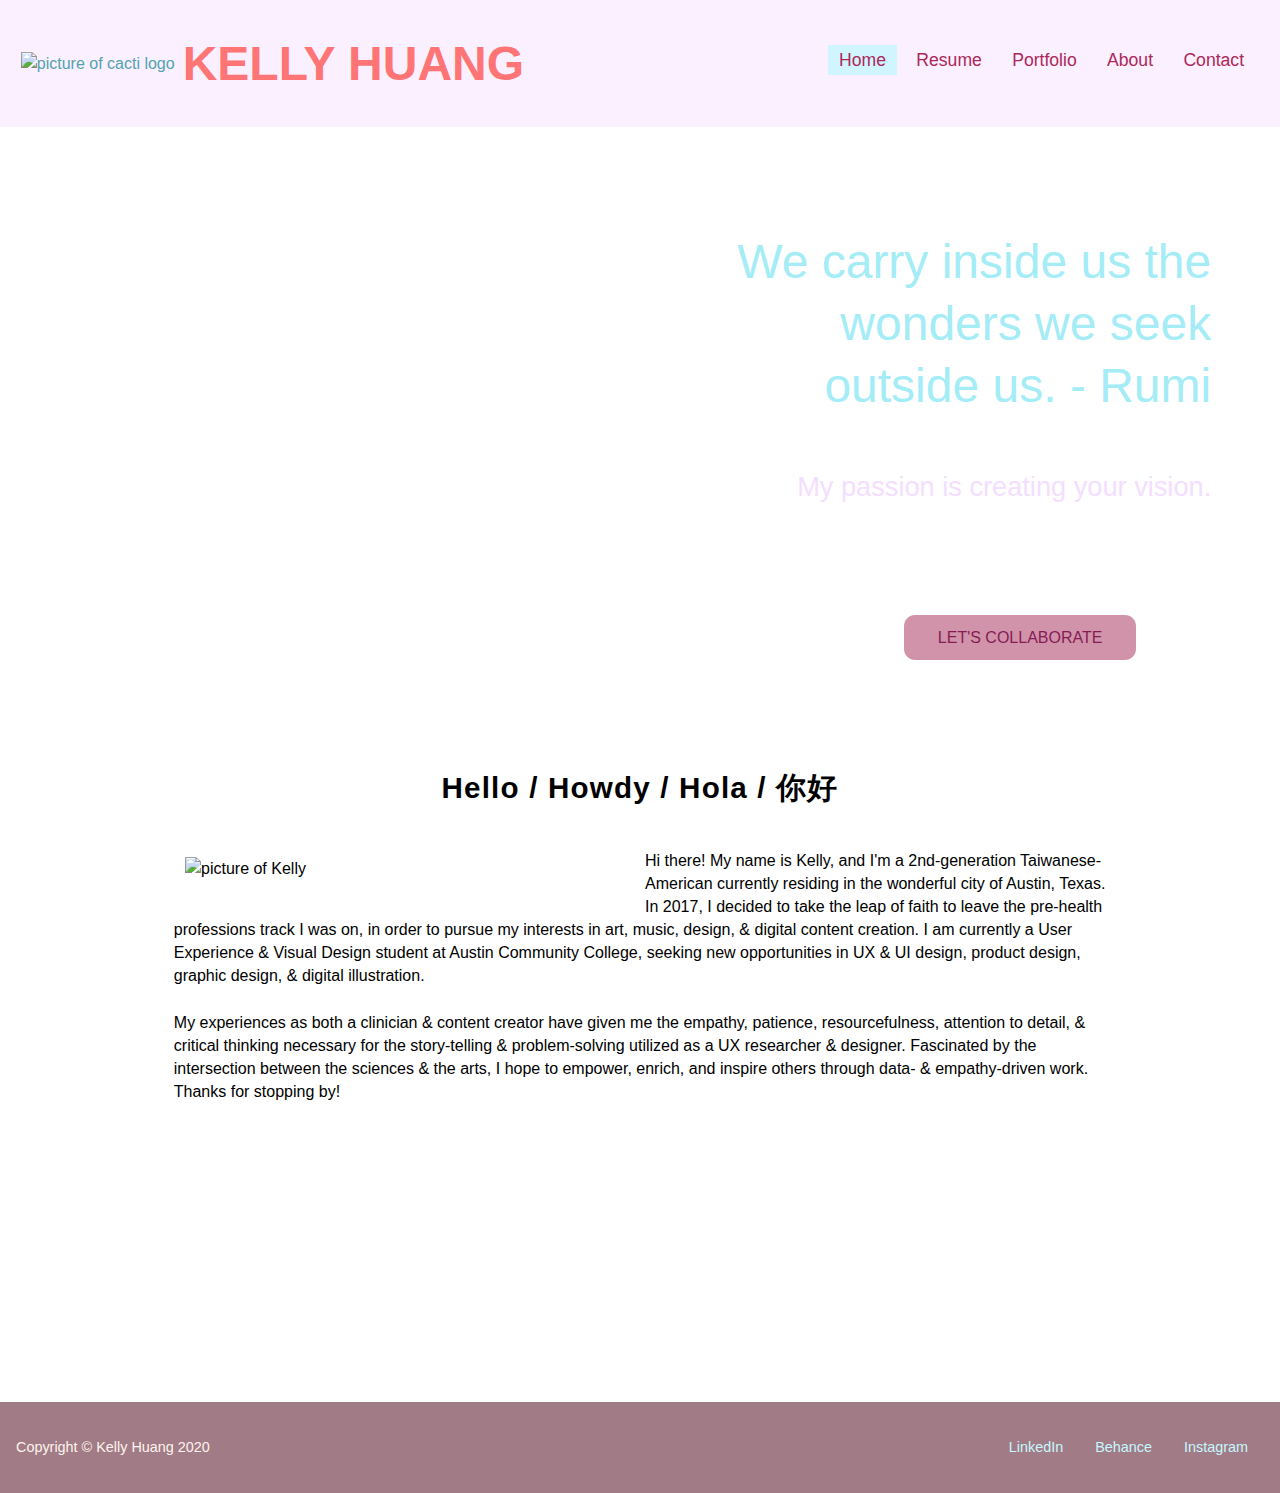
==== index.html @ cd42b773 "Update- 5.27.2020" ====
<!DOCTYPE html>
<html lang="en-us">
	<head>
		<meta charset="UTF-8">
		<meta name="viewport" content="width=device-width, initial-scale=1">
		<title>Kelly Huang</title>
		<link rel="stylesheet" href="style.css">
	</head>

	<body>

		<header>

			<div class="group-logo">
				<a href="index.html" class="logo-pic"><img class="cacti-logo" src="images/coolcacti5.png" alt="picture of cacti logo"></a>
				<a href="index.html" class="logo-text">Kelly Huang</a>
			</div>

			<nav>
				<ul>
					<li><a class="current-page" href="index.html">Home</a></li>
					<li><a href="resume.html">Resume</a></li>
					<li><a href="portfolio.html">Portfolio</a></li>
					<li><a href="about.html">About</a></li>
					<li><a href="contact.html">Contact</a></li>
				</ul>
			</nav>

		</header>

		<section class="hero-block">

			<p class="hero-text">We carry inside us the wonders we seek outside us. - Rumi</p>

			<p class="hero-subtext">My passion is creating your vision.</p>

			<a class="link-button-primary" href="contact.html">Let's collaborate</a>

		</section>
			
		<main>

			<section class="bio-section">
				<h1 class="h1-home">Hello / Howdy / Hola / 你好</h1>
				<div class="bio-content">
					<img class="bio-image" src="images/kellypic2.JPG" alt="picture of Kelly">

					<div class="bio-info">
						<p>Hi there! My name is Kelly, and I'm a 2nd-generation Taiwanese-American currently residing in the wonderful city of Austin, Texas. In 2017, I decided to take the leap of faith to leave the pre-health professions track I was on, in order to pursue my interests in art, music, design, & digital content creation. I am currently a User Experience & Visual Design student at Austin Community College, seeking new opportunities in UX & UI design, product design, graphic design, & digital illustration.</p>

						<p>My experiences as both a clinician & content creator have given me the empathy, patience, resourcefulness, attention to detail, & critical thinking necessary for the story-telling & problem-solving utilized as a UX researcher & designer. Fascinated by the intersection between the sciences & the arts, I hope to empower, enrich, and inspire others through data- & empathy-driven work. Thanks for stopping by!</p>
					<div>
				</div>
			</section>

		</main>


		<footer>
			<div class="footer-text">
				<!--<p>Kelly is a UX/UI designer based in Austin, TX. She loves dogs, indie synth pop, and outdoor running. Fascinated by the intersection between the sciences & the arts, she hopes to connect, enrich, and inspire others through data & empathy-driven work.</p>-->

				<p>Copyright &copy; Kelly Huang 2020</p>
			
			</div>

			<nav>
				<ul>
					<li><a href="https://www.linkedin.com/in/kellyhhuang/">LinkedIn</a></li>
					<li><a href="https://www.behance.net/kellyhuang2">Behance</a></li>
					<li><a href="https://www.instagram.com/kellyhuangstudio/">Instagram</a></li>
				</ul>
			</nav>

		</footer>

	</body>

</html>
---- style.css ----
@import url("https://use.typekit.net/kir7vhv.css");


/*============================================
Colors
==============================================*/

html {
	--color-mauve-light-extra: #FAF0FF;
	--color-mauve-light: #F4DEFF;
	--color-mauve-muted: #A17C87;
	--color-mauve-muted-dark: #871B55;
	--color-pomelo: #FF7474;
	--color-pomelo-light: #FF959B;
	--color-pomelo-light-extra: #FFF3EC;
	--color-teal: #09B9AE;
	--color-teal-light: #9BDFE9;
	--color-teal-light-half: #A4ECF6;
	--color-teal-light-extra: #C5F8FF;
	--color-teal-muted: #52A3AF;
	--color-teal-muted-light: #77AEB7;
	--color-teal-dark: #298C99;
	--color-teal-dark-extra: #356970;
	--color-berry-dark: #AD2858;
	--color-berry-muted-light: #D093A9;
	--color-white: #FFFFFF;
}

/*============================================
Master Layout & Typography
==============================================*/

html {
	--ratio: 1.245;
	--size-one: calc(var(--size-two) * var(--ratio));
	--size-two: calc(var(--size-three) * var(--ratio));
	--size-three: calc(var(--size-four) * var(--ratio));
	--size-four: calc(var(--size-five) * var(--ratio));
	--size-five: calc(var(--size-six) * var(--ratio));
	--size-six: calc(.6rem * var(--ratio));
	--size-seven: calc(var(--size-one) * var(--ratio));

	font-family: Futura-pt, Arial, Sans-serif;

	line-height: 1.44;
}

h1, h2, h3, h4, h5, h6 {
	font-family: Futura-pt, Arial, Sans-serif;
}

h1 {
	/*font-size: 1.8rem;*/
	font-size: var(--size-one);
	font-weight: 770;
	text-align: center;
	letter-spacing: .04em;
	margin: 2.5rem 0 1rem;
	padding: 0 1rem;
}

h2 {
	font-size: var(--size-two);
	margin-top: 2.5rem;
	margin-bottom: .65rem;
}

h3 {
	font-size: var(--size-three) ;
}

h4 {
	font-size: var(--size-four) ;
}

h5 {
	font-size: var(--size-five);
}

h6 {
	font-size: var(--size-six);
}

a, a:visited {
	color: var(--color-teal-muted);
	text-decoration: none;
}

a:hover {
	color: var(--color-teal-dark-extra);
}

a:focus {
	text-decoration: underline;
}

a:active {
	color: var(--color-pomelo);
	text-decoration: none;
}


/*============================================
Header Components
==============================================*/

header {
	background-color: var(--color-mauve-light-extra);
	padding: .5rem .7rem .4rem;
}

.group-logo { 
	align-items: center; /*Centers Cacti Logo and KELLY HUANG along cross-axis*/
	display: flex;
	justify-content: center; /*Centers the Cacti Logo & KELLY HUANG along the main axis*/
	margin-left: 0;
}

.logo-text {
	color: var(--color-pomelo);
	font-size: 3rem;
	font-weight: bold;
	padding: .5rem;
	text-transform: uppercase;
}

.logo-text:visited {
	color: var(--color-pomelo);
}

header ul {
	padding-left: 0;
	margin-top: .5rem;
	margin-bottom: .8rem;

}

header nav li {
	font-size: 1.1rem;
	list-style: none;
	margin: .25rem;
	padding: .25rem;
	text-align: center;
}

header nav a, header nav a:visited {
	color: var(--color-berry-dark);
	padding: .3rem 1.5rem;
	text-decoration: none;
}

header nav a:hover {
	color: var(--color-berry-muted-light);
	transition: all 1s ease;
}

header nav a:focus {
	text-decoration: underline;
}

header nav a:active {
	color: var(--color-pomelo);
	text-decoration: none;
}

.current-page {
	background-color: rgba(186, 247, 255, .65);
}


@media (min-width: 854px) {
	
	header {
		align-items: center;
		display: flex;
		justify-content: space-between;
		min-height: 13vh;
		padding: .3rem;
	}

	header ul {
		display: flex;
		width: 100%;
		padding-right: 1rem;
	}

	.group-logo {
		padding-left: 1rem;
	}

	header nav a {
		padding: .3rem .7rem;
	}

	header nav li {
		margin: .1rem;
		padding: .15rem;
	}

}


/*================================
Hero Components
==================================*/

.hero-block {
	background-image: url(images/SAtrain2-overlay10desat8.jpg);
	background-position: center;
	background-repeat: no-repeat;
	background-size: cover;
	/*min-height: 65.5vh;*/
	height: 37rem;
	margin: 0;
	position: relative;
}

.hero-text {
	font-size: 3rem;
	font-weight: 500;
	color: var(--color-teal-light-half);
	position: absolute;
	right: 4.3rem;
	top: 3.5rem;
	max-width: 32rem;
	text-align: right;
	line-height: 1.3;
	padding-left: 1.5rem;
}

.hero-subtext {
	font-size: 1.7rem;
	font-weight: 450;
	color: var(--color-mauve-light);
	position: absolute;
	right: 4.3rem;
	top: 19.6rem;
	/*bottom: 11.5rem;*/
}

.link-button-primary, .link-button-primary:visited {
	background-color: var(--color-berry-muted-light);
	color: var(--color-mauve-muted-dark);
	font-weight: 420;
	padding: .7rem 2.1rem;
	border-radius: .7rem;
	position: absolute;
	right: 9rem;
	top: 30.5rem;
	/*bottom: 4rem;*/
	text-transform: uppercase;
	margin: auto;
}

.link-button-primary:hover {
	background-color: var(--color-mauve-muted-dark);
	color: var(--color-pomelo-light);
	animation: colorchange 3s linear;
	animation-iteration-count: 3;
	animation-direction: alternate;
}


@keyframes colorchange {

	0% {
		background-color: var(--color-berry-muted-light);
		color: var(--color-mauve-muted-dark);
	}

	100% {
		background-color: var(--color-mauve-muted-dark);
		color: var(--color-pomelo-light);
	}

}

.link-button-primary:focus {
	text-decoration: underline;
}

.link-button-primary:active {
	background-color: var(--color-pomelo);
	color: var(--color-pomelo-light-extra);
	text-decoration: none;
}

@media (min-width: 1500px) {
	
	.link-button-primary {
		top: 28.6rem;
		right: 7rem;
	}
	
}

/*============================================
Body Components
==============================================*/

body {
	margin: 0;
}

/*============================================
Main Components
==============================================*/

main {
	padding-top: .5rem;
	min-height: 75vh;
}

/*============================================
Home Page Components
==============================================*/

.h1-home {
	font-size: 1.85rem;
}

.bio-image {
	display: block;
	margin: auto;
	max-width: 445px;
	width: 80%;
}

.bio-section {
	padding-bottom: 2rem;
}

.bio-content p {
	padding: 1.5rem 3rem 0rem;
	margin: 0 auto;
	max-width: 42rem;
}

@media (min-width: 950px) {

	.bio-image {
		float: left;
		margin: 2rem 2.5rem;
		max-width: 420px;
	}

	.bio-content {
		display: block;
		margin: auto;
		max-width: 990px;
	}

	.bio-content p {
		padding: 1.5rem 1.8rem 0rem;
		max-width: 62rem;
	}
}

/*============================================
Resume Page Components
==============================================*/

.resume-header {
	align-items: start;
	display: flex;
	justify-content: space-between;
	/*margin-bottom: 2rem;*/
}

.resume-header-h1 {
	font-size: 2.8rem;
	line-height: 1.3; 
	margin: 0;
	max-width: 100%;
	padding: 0;
	width: 5rem;
}

.resume-header-contact p {
	/*margin: .3rem 0;*/
	line-height: .7;
	text-align: right;
}

.main-resume {
	margin: 2rem auto;
	max-width: 50rem;
	padding: 1.5rem;
}

.main-resume h2 {
	margin-bottom: .3rem;
	border-bottom: 1px solid black;
}

.main-resume ul {
	margin-bottom: .65rem;
	margin-top: 0;
	max-width: 42rem;	
}

.entity-location {
	display: flex;
	font-weight: 700;
	justify-content: space-between;
}

.entity-location p {
	margin-bottom: 0;
	margin-top: .6rem;
}

.position-duration {
	display: flex;
	justify-content: space-between;
}

.position-duration p:first-child {
	font-style: italic;
}

.position-duration p {
	margin-top: 0;
	margin-bottom: 0;
}



/*=============================================
Portfolio Page Components
===============================================*/

.portfolio-section {
	align-items: center;
	color: #000;
	display:flex;
	flex-direction: column;
	justify-content: center;
	margin: 2rem auto;
	text-decoration: none;
}

.portfolio-section a:visted {
	color: black;
}

.portfolio-caption {
	color: black;
	max-width: 300px;
	padding: .1rem .1rem;
}

.cap-title {
	text-align: center;
	font-weight: bold;
	font-size: 1.3rem;
}

@media (min-width: 650px) {
	
	.portfolio-content {
		align-items: start;
		display: grid;
		/*grid-column-gap: 1rem;*/
		grid-row-gap: 1rem;
		grid-template-columns: 1fr 1fr;
		margin: 1rem;
	}

}

@media (min-width: 950px) {
	.portfolio-content {
		display: grid;
		grid-row-gap: 1rem;
		grid-template-columns: 1fr 1fr 1fr;
	}
}

@media (min-width: 1250px) {
	.portfolio-content {
		display: grid;
		grid-row-gap: 1rem;
		grid-template-columns: 1fr 1fr 1fr 1fr;
		max-width: 1370px;
		margin: auto;
	}
}



/*=============================================
So Lucky Page Components
===============================================*/

.main-solucky {
	margin: auto;
	max-width: 50rem;
	padding: 0 2.5rem;
}

.main-solucky a:hover {
	background-color: var(--color-mauve-light-extra);
	transition: background-color 1.5s ease;
}

.main-solucky p {
	margin: 1.5rem 0;
	text-indent: 2.5rem;
}

.capitalize {
	text-transform: uppercase;
}

.img-fit {
	display: block;
	margin: auto;
	max-width: 780px;
	width: 80%;
}

.ideation-pic {
	display: block;
	margin: .3rem auto;
	width: 85%;
	border: 1px solid gray;
}

.bold {
	font-weight: 655;
}

.learning-child, .BG-child, .FG-child, .banner-child {
	margin-bottom: .3rem;
}


@media (min-width: 540px) {
	.figma-group, .BG-group, .FG-group {
		justify-items: center;
		display: grid;
		grid-gap: .5rem;
		margin: auto;
	}
	
	.figma-group, .BG-group, .FG-group {
		align-items: stretch;
	}

	.figma-group {
		grid-template-columns: 4fr 6fr;
		grid-template-rows: 10fr;
		max-width: 550px;
	}

	.figma-child, .BG-child, .FG-child {
		width: 100%;
		margin: 0;
	}

	.img-SL7 {
		grid-column-start: 1;
		grid-column-end: 3;
	}

	.BG-group, .FG-group {
		grid-template-columns: 1fr 1fr 1fr;
		max-width: 700px;
	}

	.img-SL13, .img-SL16 {
		grid-column-start: 1;
		grid-column-end: 2;
	}

	.img-SL14, .img-SL17 {
		grid-column-start: 2;
		grid-column-end: 3;
	}

	.img-SL15, .img-SL18 {
		grid-column-start: 3;
		grid-column-end: 4;
	}

}

@media (min-width: 600px) {
	
	.SL-cast {
		float: right;
		margin: 1rem .5rem 1rem 1.5rem;
		max-width: 340px;
	}

	.ideation-pic-group {
		align-items: stretch;
		justify-items: center;
		display: grid;
		grid-gap: .5rem;
		grid-template-columns: repeat(11, 1fr);
		grid-template-rows: 1fr 1fr .5fr .5fr .5fr .5fr 1fr 1fr .3fr;
		margin: auto;
		max-width: 600px;	
	}
	
	.ideation-pic {
		margin: 0;
		width: 100%;
	}

	.ideation-child {
		width: 100%;
	}

	.img-SL1 {
		grid-column-start: 1;
		grid-column-end: 8;
		grid-row-start: 1;
		grid-row-end: 4;
	}

	.img-SL2 {
		grid-column-start: 8;
		grid-column-end: 12;
		grid-row-start: 1;
		grid-row-end: 6;
	}

	.img-SL3 {
		grid-column-start: 8;
		grid-column-end: 12;
		grid-row-start: 6;
		grid-row-end: 10;
	}

	.img-SL4 {
		grid-column-start: 1;
		grid-column-end: 8;
		grid-row-start: 4;
		grid-row-end: 10;
	}
}

@media (min-width: 700px) {

	.learning-group, .banner-group {
		justify-items: stretch;
		display: grid;
		grid-template-columns: 1fr 1fr;
		grid-template-rows: 1fr 1fr;
		grid-gap: .5rem;
		max-width: 600px;
		margin: auto;
	}
	
	.learning-group {
		align-items: stretch;
	}

		
	.learning-child, .banner-child {
		width: 100%;
		margin-bottom: 0;
		margin-top: 0;
	}

	.img-SL8, .img-SL19 {
		grid-column-start: 1;
		grid-column-end: 2;
		grid-row-start: 1;
		grid-row-end: 2;
	}

	.img-SL9, .img-SL20{
		grid-column-start: 2;
		grid-column-end: 3;
		grid-row-start: 1;
		grid-row-end: 2;
	}

	.img-SL10, .img-SL21 {
		grid-column-start: 1;
		grid-column-end: 2;
		grid-row-start: 2;
		grid-row-end: 3;
	}

	.img-SL11, .img-SL22 {
		grid-column-start: 2;
		grid-column-end: 3;
		grid-row-start: 2;
		grid-row-end: 3;
	}

	.img-SL23 {
		max-width: 600px;
		width: 100%;
	}
}

.categories-group {
	display: flex;
	justify-content: center;
}

.column1 {
	margin: 0 3.5rem 0 0;
}


/*=============================================
Artist's Way Page Components
===============================================*/

.main-artistsway {
	margin: auto;
	max-width: 50rem;
	padding: 0 2.5rem;
}

.main-artistsway p {
	margin: 1.5rem 0;
	text-indent: 2.5rem;
}

.img-AW {
	max-width: 560px
}

@media (min-width: 850px) {

	.ideation-class-group {
		display: grid;
		grid-gap: .5rem;
		grid-template-columns: 1fr 1fr;
		grid-template-rows: 1fr 1fr;
		max-width: 750px;
		margin: auto;
	}

	.IC-child {
		width: 100%;
		margin: 0;
	}

	.SS-1 {
		grid-column-start: 1;
		grid-column-end: 2;

	}

	.SS-2 {
		grid-column-start: 2;
		grid-column-end: 3;
	}

}

/*=============================================
About Page Components
===============================================*/


.about-pic {
	display: block;
	margin: auto; /*centers the About Pic*/
}

.about-content {
	display: block;
	margin: auto;
	max-width: 840px;
}

.about-para {
	padding: .5rem 1.5rem;
}


@media (min-width: 730px) {
	
	.about-pic {
		float: right;
		margin: 1.5rem;
	}

}


/*=============================================
Contact Page Components
===============================================*/

.contact-page, .contact-form {
	display: block;
	max-width: 550px;
	margin: auto;
	padding-bottom: 1rem;
}


.form-field-name, .form-field {
	border: 1px solid gray;
	border-radius: .25rem;
	box-shadow: none;
	display: inline-block;
	margin: .3rem;
	padding: .8rem;
}

.form-field-name {
	max-width: 150px;
	width: 100%;
}

.form-field {
	max-width: 500px;
	width: 100%;
}

.field-label {
	margin: 0 .3rem;
}

.button-submit {
	background-color: var(--color-pomelo-light);
	border-radius: .7rem;
	color: var(--color-white);
	font-family: Futura-pt, Arial, Sans-serif;
	font-weight: 470;
	font-size: 1rem;
	padding: 1rem 2.7rem;
	margin: .5rem;
	
}


/*================================
Footer Components
==================================*/

/*.footer-text {
	max-width: 39rem;
	margin: 0 auto;
}*/

footer {
	background-color: var(--color-mauve-muted);
	clear: both;
	color: var(--color-pomelo-light-extra);
	font-size: .9rem;
	padding: 1.5rem;
	margin: auto;
	text-align: center;
}

footer nav ul {
	display: flex;
	padding-left: 0;
	justify-content: center;
}

footer nav li {
	list-style: none;
	padding: .3rem;
	text-align: center;
}

footer nav a, footer nav a:visited {
	color: var(--color-teal-light-extra);
	padding: .3rem .7rem;
}

footer nav a:hover {
	border: 1.5px solid var(--color-teal-light);
	border-radius: 4px;
}

footer nav a:focus {
	text-decoration: underline;
}

footer nav a:active {
	background-color: var(--color-teal-light);
	color: var(--color-teal-dark-extra);
	text-decoration: none;
}

@media (min-width: 650px) {

	footer {
		align-items: baseline;
		display: flex;
		justify-content: space-between;
		padding: 1rem;
	}

}
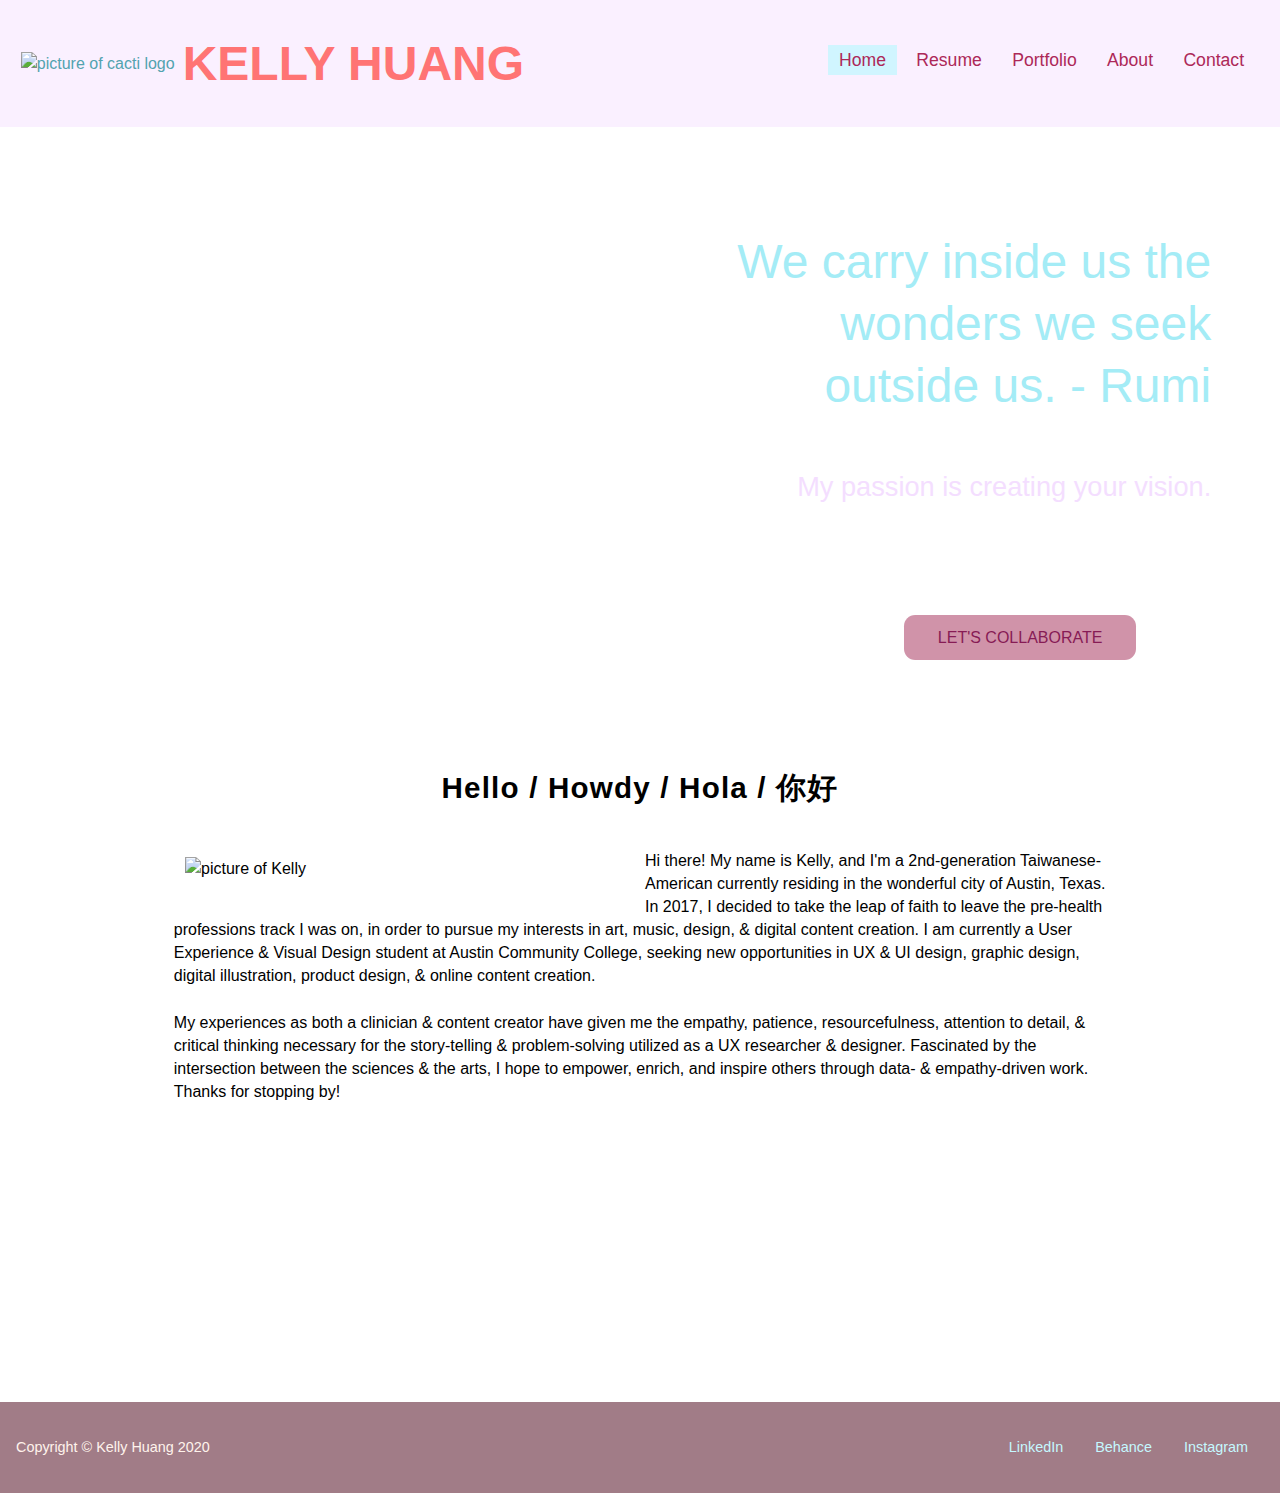
==== commit 9d72634c: "Version Edit (June 7, 2020)" ====
--- a/index.html
+++ b/index.html
@@ -46,7 +46,7 @@
 					<img class="bio-image" src="images/kellypic2.JPG" alt="picture of Kelly">
 
 					<div class="bio-info">
-						<p>Hi there! My name is Kelly, and I'm a 2nd-generation Taiwanese-American currently residing in the wonderful city of Austin, Texas. In 2017, I decided to take the leap of faith to leave the pre-health professions track I was on, in order to pursue my interests in art, music, design, & digital content creation. I am currently a User Experience & Visual Design student at Austin Community College, seeking new opportunities in UX & UI design, product design, graphic design, & digital illustration.</p>
+						<p>Hi there! My name is Kelly, and I'm a 2nd-generation Taiwanese-American currently residing in the wonderful city of Austin, Texas. In 2017, I decided to take the leap of faith to leave the pre-health professions track I was on, in order to pursue my interests in art, music, design, & digital content creation. I am currently a User Experience & Visual Design student at Austin Community College, seeking new opportunities in UX & UI design, graphic design, digital illustration, product design, & online content creation.</p>
 
 						<p>My experiences as both a clinician & content creator have given me the empathy, patience, resourcefulness, attention to detail, & critical thinking necessary for the story-telling & problem-solving utilized as a UX researcher & designer. Fascinated by the intersection between the sciences & the arts, I hope to empower, enrich, and inspire others through data- & empathy-driven work. Thanks for stopping by!</p>
 					<div>
